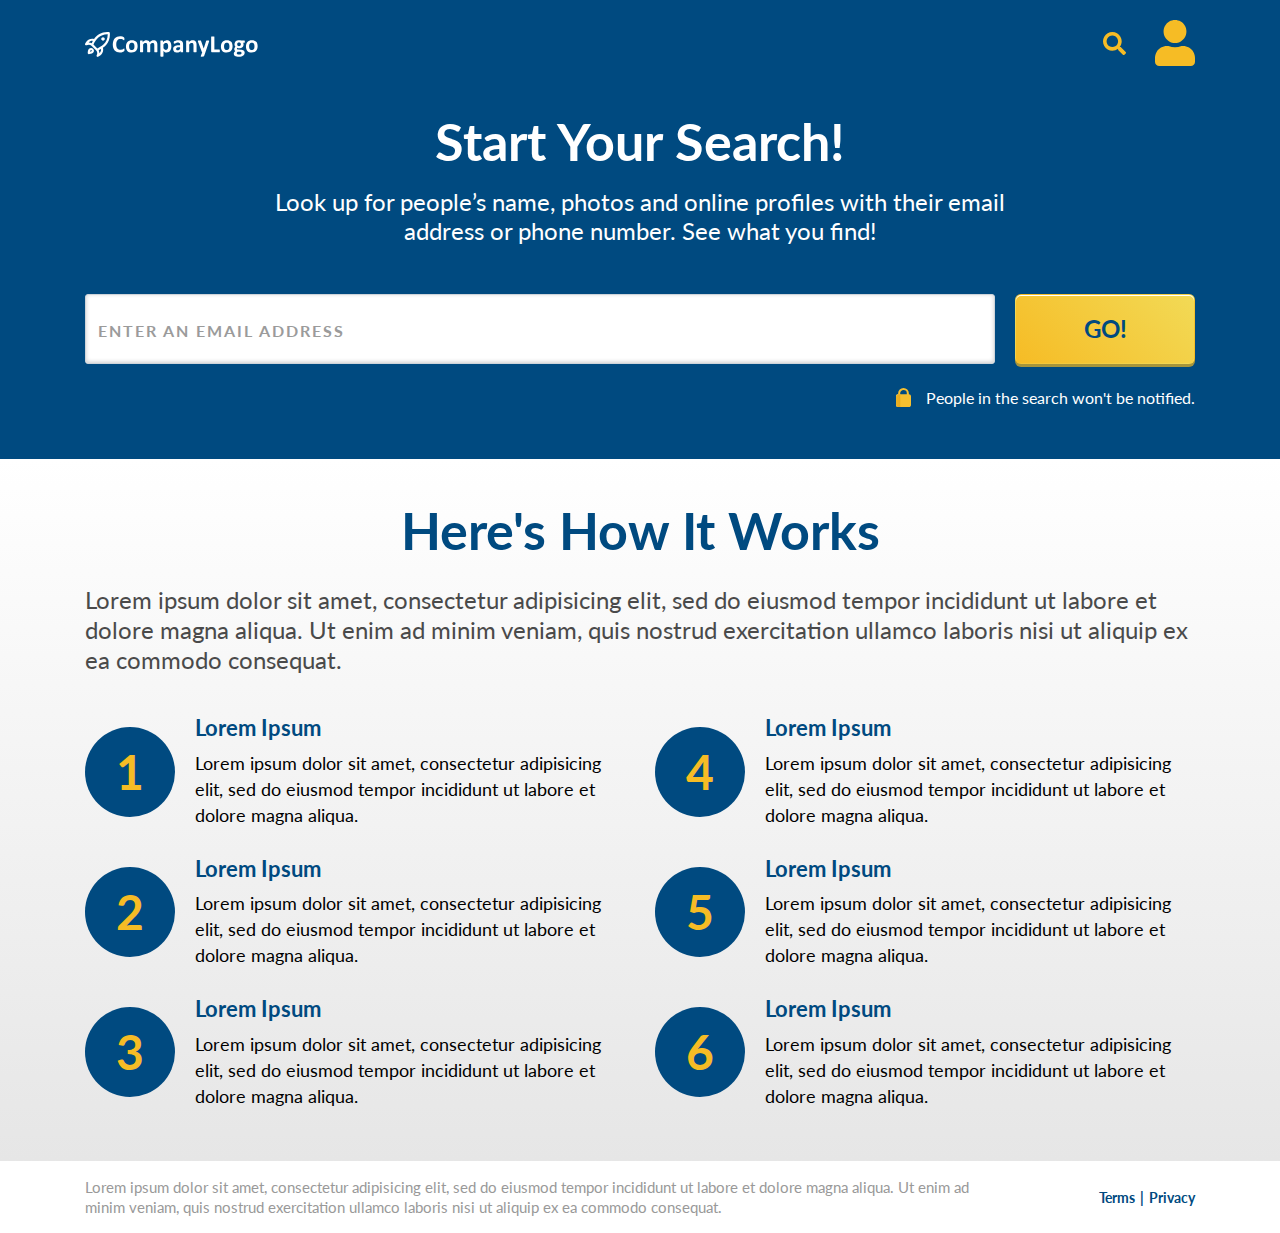
==== index.html @ d903a2ac "Initial commit" ====
<!doctype html>
<html lang="en">
  <head>
    <meta charset="utf-8">
    <meta name="viewport" content="width=device-width, initial-scale=1, shrink-to-fit=no">
    <title>Start Your Search!</title>
    <link rel="preconnect" href="https://fonts.gstatic.com">
    <link href="https://fonts.googleapis.com/css2?family=Lato:wght@300;400;700&display=swap" rel="stylesheet">
    <link rel="stylesheet" href="https://maxcdn.bootstrapcdn.com/bootstrap/4.0.0/css/bootstrap.min.css" integrity="sha384-Gn5384xqQ1aoWXA+058RXPxPg6fy4IWvTNh0E263XmFcJlSAwiGgFAW/dAiS6JXm" crossorigin="anonymous">
    <link rel="stylesheet" href="css/style.css">
  </head>
  <body>
    <nav class="navbar d-flex justify-content-between">
      <div class="container">
        <a href="./index.html">
          <img src="img/logo.svg" width="173" height="25" alt="">
        </a>
        <div>
          <img src="img/icn_search.svg" width="23" height="23" alt="Search">
          <img class="ml-4" src="img/icn_person.svg" alt="Profile">
        </div>
      </div>
    </nav>
    <section class="above-the-fold">
      <div class="container">
        <div class="headline text-white text-center mb-4 mb-md-5">
          <h1 class="mb-3">Start Your Search!</h1>
          <h2>Look up for people’s name, photos and online profiles with their email address or phone number. See what you find!</h2>
        </div>
        
        <form>
          <div class="input-group">
            <input class="form-control" type="text" name="email" placeholder="Enter an Email Address" />
            <p class="error-msg">Please enter a valid email address</p>
            <button id="btn-search" class="btn btn-form-submit text-uppercase" type="submit">Go!</button>
          </div>
          <div class="d-flex justify-content-start justify-content-md-end align-items-center mt-4">
            <img src="img/icn_lock.svg" alt="lock">
            <p class="form-subtext">People in the search won't be notified.</p>
          </div>
        </form>
      </div>
    </section>

    <section class="features">
      <div class="container">
        <div class="headline">
          <h1 class="text-primary text-center mb-2 mb-md-4">Here's How It Works</h1>
          <h2 class="text-secondary">Lorem ipsum dolor sit amet, consectetur adipisicing elit, sed do eiusmod tempor incididunt ut labore et dolore magna aliqua. Ut enim ad minim veniam, quis nostrud exercitation ullamco laboris nisi ut aliquip ex ea commodo consequat.</h2>
        </div>
        <div class="row">
          <div class="list-item col-md-6 d-flex align-items-lg-center">
            <div class="list-circle">1</div>
            <div class="list-text">
              <h3>Lorem Ipsum</h3>
              <p>Lorem ipsum dolor sit amet, consectetur adipisicing elit, sed do eiusmod tempor incididunt ut labore et dolore magna aliqua.</p>
            </div>
          </div>
          <div class="list-item col-md-6 d-flex align-items-lg-center">
            <div class="list-circle">4</div>
            <div class="list-text">
              <h3>Lorem Ipsum</h3>
              <p>Lorem ipsum dolor sit amet, consectetur adipisicing elit, sed do eiusmod tempor incididunt ut labore et dolore magna aliqua.</p>
            </div>
          </div>
          <div class="list-item col-md-6 d-flex align-items-lg-center">
            <div class="list-circle">2</div>
            <div class="list-text">
              <h3>Lorem Ipsum</h3>
              <p>Lorem ipsum dolor sit amet, consectetur adipisicing elit, sed do eiusmod tempor incididunt ut labore et dolore magna aliqua.</p>
            </div>
          </div>
          <div class="list-item col-md-6 d-flex align-items-lg-center">
            <div class="list-circle">5</div>
            <div class="list-text">
              <h3>Lorem Ipsum</h3>
              <p>Lorem ipsum dolor sit amet, consectetur adipisicing elit, sed do eiusmod tempor incididunt ut labore et dolore magna aliqua.</p>
            </div>
          </div>
          <div class="list-item col-md-6 d-flex align-items-lg-center mb-md-0">
            <div class="list-circle">3</div>
            <div class="list-text">
              <h3>Lorem Ipsum</h3>
              <p>Lorem ipsum dolor sit amet, consectetur adipisicing elit, sed do eiusmod tempor incididunt ut labore et dolore magna aliqua.</p>
            </div>
          </div>
          <div class="list-item col-md-6 d-flex align-items-lg-center mb-md-0">
            <div class="list-circle">6</div>
            <div class="list-text">
              <h3>Lorem Ipsum</h3>
              <p>Lorem ipsum dolor sit amet, consectetur adipisicing elit, sed do eiusmod tempor incididunt ut labore et dolore magna aliqua.</p>
            </div>
          </div>
        </div>
      </div>
    </section>
    
    <footer class="footer">
      <div class="container">
        <div class="row align-items-center">
          <div class="col-md-10">
            <p class="mb-0">Lorem ipsum dolor sit amet, consectetur adipisicing elit, sed do eiusmod tempor incididunt ut labore et dolore magna aliqua. Ut enim ad minim veniam, quis nostrud exercitation ullamco laboris nisi ut aliquip ex ea commodo consequat.</p>
          </div>
          <div class="col-md-2 text-center text-md-right pl-0 mt-3 mt-md-0">
            <a href="#">Terms</a>
            <a href="#">Privacy</a>
          </div>
        </div>
      </div>
    </footer>

    <script src="https://code.jquery.com/jquery-3.5.1.js"></script>
    <script src="https://maxcdn.bootstrapcdn.com/bootstrap/4.0.0/js/bootstrap.min.js" integrity="sha384-JZR6Spejh4U02d8jOt6vLEHfe/JQGiRRSQQxSfFWpi1MquVdAyjUar5+76PVCmYl" crossorigin="anonymous"></script>
    <script src="js/app.js"></script>
  </body>
</html>
---- css/style.css ----
/* ************************************************** !!
/* CSS CONTENTS ----------------------------------------
--------------------------------------------------------
--| General
--| Navbar
--| Search Form
--| [SECTION] Above the Fold 
--| [SECTION] Features
--| [SECTION][RESULTS PAGE] Result
--| [SECTION][RESULTS PAGE] Search Again
--| Footer
--------------------------------------------------------
----------------------------------------------------- */

/* ************************************************************
***************************************************************
--- General ---
***************************************************************
************************************************************ */

body {
  font-family: 'Lato', sans-serif;
  color: #000;
  font-size: 18px;
}

h1 {
  font-size: 52px;
  font-weight: bold;
}

h2 {
  font-size: 24px;
  font-weight: normal;
}

h3,
h5 {
  font-size: 22px;
}

h4 {
  font-size: 32px;
}

h3,
h4,
h5 {
  font-weight: bold;
  color: #004A80;
}

section {
  padding: 40px 0 52px;
}

.text-primary {
  color: #004A80 !important;
}

.text-secondary {
  color: #4A4A4A !important;
}

@media (max-width: 991px) {
  h1 {
    font-size: 48px;
  }
  h2,
  h3,
  h5 {
    font-size: 20px;
  }
}

@media (max-width: 767px) {
  h1 {
    font-size: 32px;
  }
  h2 {
    font-size: 16px;
  }
}

/* ************************************************************
***************************************************************
--- Navbar ---
***************************************************************
************************************************************ */

.navbar {
  background: #004A80;
}

.navbar {
  padding: 20px 16px;
}

/* ************************************************************
***************************************************************
--- Search Form ---
***************************************************************
************************************************************ */

.btn-form-submit {
  font-size: 24px;
  font-weight: bold;
  color: #004A80;
  background-image: linear-gradient(225deg, #F2DA56 0%, #F6BC25 100%);
  box-shadow: 0 3px 0 0 #A6953B, inset 0 1px 0 0 #FFFFFF;
  border-radius: 6px;
  outline: 0;
  appearance: none;
  -webkit-appearance: none;
  width: 180px;
  margin-left: 20px;
}

.input-group > .form-control {
  height: 70px;
  background: #FFF;
  box-shadow: inset 0 -1px 4px 0 rgba(0,0,0,0.20);
  border-radius: 3px !important;
  font-size: 22px;
}

.input-group.error > .form-control {
  border: 3px solid #DC0015;
  border-radius: 3px 3px 0 0 !important;
}

.error-msg {
  display: none;
}

.input-group.error .error-msg {
  display: block;
  position: absolute;
  bottom: -30px;
  margin: 0px;
  padding: 4px 12px;
  background: #DC0015;
  color: #FFF;
  border-radius: 0 0 3px 3px;
  font-size: 16px;
}

.form-control::placeholder {
  color: #9B9B9B;
  font-size: 16px;
  font-weight: bold;
  text-transform: uppercase;
  letter-spacing: 2px;
}

.form-subtext {
  font-size: 16px;
  color: #FFF;
  margin: 0 0 0 15px;
  line-height: normal;
}

@media (max-width: 767px) {
  .input-group {
    flex-direction: column;
  }
  .input-group > .form-control,
  .btn-form-submit {
    width: 100%;
  }
  .input-group > .form-control {
    height: 50px;
  }
  .btn-form-submit {
    margin: 12px 0 0 0;
  }
}

/* ************************************************************
***************************************************************
--- [SECTION] Above the Fold ---
***************************************************************
************************************************************ */

.above-the-fold {
  background: #004A80;
  padding-top: 24px;
}

.above-the-fold .headline {
  max-width: 780px;
  margin: 0 auto;
}

/* ************************************************************
***************************************************************
--- [SECTION] Features ---
***************************************************************
************************************************************ */

.features {
  background-image: linear-gradient(0deg, #E6E6E6 0%, #FFFFFF 100%);
}

.features .headline {
  margin-bottom: 40px;
}

.features h2 {
  line-height: 30px;
}

.list-item {
  margin-bottom: 28px;
}

.list-circle {
  border-radius: 50%;
  width: 90px;
  height: 90px;
  line-height: 90px;
  background: #004A80;
  text-align: center;
  font-size: 48px;
  font-weight: bold;
  color: #F6BC25;
  flex: 0 0 90px;
  margin-right: 20px;
}

.list-text p {
  margin: 0;
  line-height: 26px;
}

@media (max-width: 991px) {
  .features .headline {
    margin-bottom: 28px;
  }
  .features h2 {
    line-height: 28px;
  }
  .list-item {
    margin-bottom: 20px;
  }
  .list-circle {
    width: 63px;
    height: 63px;
    line-height: 63px;
    flex: 0 0 63px;
    font-size: 33.6px;
  }
  .list-text p {
    line-height: 24px;
  }
}

@media (max-width: 767px) {
  .features .headline {
    margin-bottom: 20px;
  }
  .list-item {
    margin-bottom: 16px;
  }
  .list-circle {
    width: 50.4px;
    height: 50.4px;
    line-height: 50.4px;
    flex: 0 0 50.4px;
    font-size: 26.88px;
    margin-right: 10.6px;
  }
}

/* ************************************************************
***************************************************************
--- [SECTION][RESULTS PAGE] Result ---
***************************************************************
************************************************************ */

.result {
  background: #F8F8F8;
  min-height: 455px;
  display: flex;
  flex-direction: column;
  justify-content: center;
}

.result-wrap {
  display: none;
}

.result-card {
  max-width: 980px;
  background: #fff;
  box-shadow: 0 2px 4px 0 rgba(0,0,0,0.50);
  border-radius: 30px;
  padding: 40px;
  margin: 40px auto;
}

.result-avatar {
  border-radius: 50%;
  width: 90px;
  height: 90px;
  line-height: 86px;
  background: #004A80;
  text-align: center;
  flex: 0 0 90px;
  margin-right: 20px;
}

.result-desc {
  color: #4A4A4A;
}

@media (max-width: 991px) {
  .result {
    min-height: 512px;
  }
  .result-avatar {
    width: 63px;
    height: 63px;
    line-height: 58px;
    flex: 0 0 63px;
  }
  .result-avatar img {
    width: 28px;
  }
}

@media (max-width: 767px) {
  .result {
    min-height: 306px;
  }
  .result-avatar {
    display: none;
  }
}

/* ************************************************************
***************************************************************
--- [SECTION][RESULTS PAGE] Search Again ---
***************************************************************
************************************************************ */

.search-again {
  background: #004A80;
}

@media (min-width: 992px) {
  .search-again {
    padding: 80px 0;
  }
}

@media (max-width: 767px) {
  .search-again {
    padding: 40px 0;
  }
}

/* ************************************************************
***************************************************************
--- Footer ---
***************************************************************
************************************************************ */

.footer {
  padding: 16px 0;
}

.footer p {
  font-size: 15px;
  color: #999;
  line-height: 20px;
}

.footer a {
  font-size: 14px;
  font-weight: bold;
  color: #004A80;
}

.footer a:first-of-type:after {
  content: '|';
  padding-left: 5px;
}
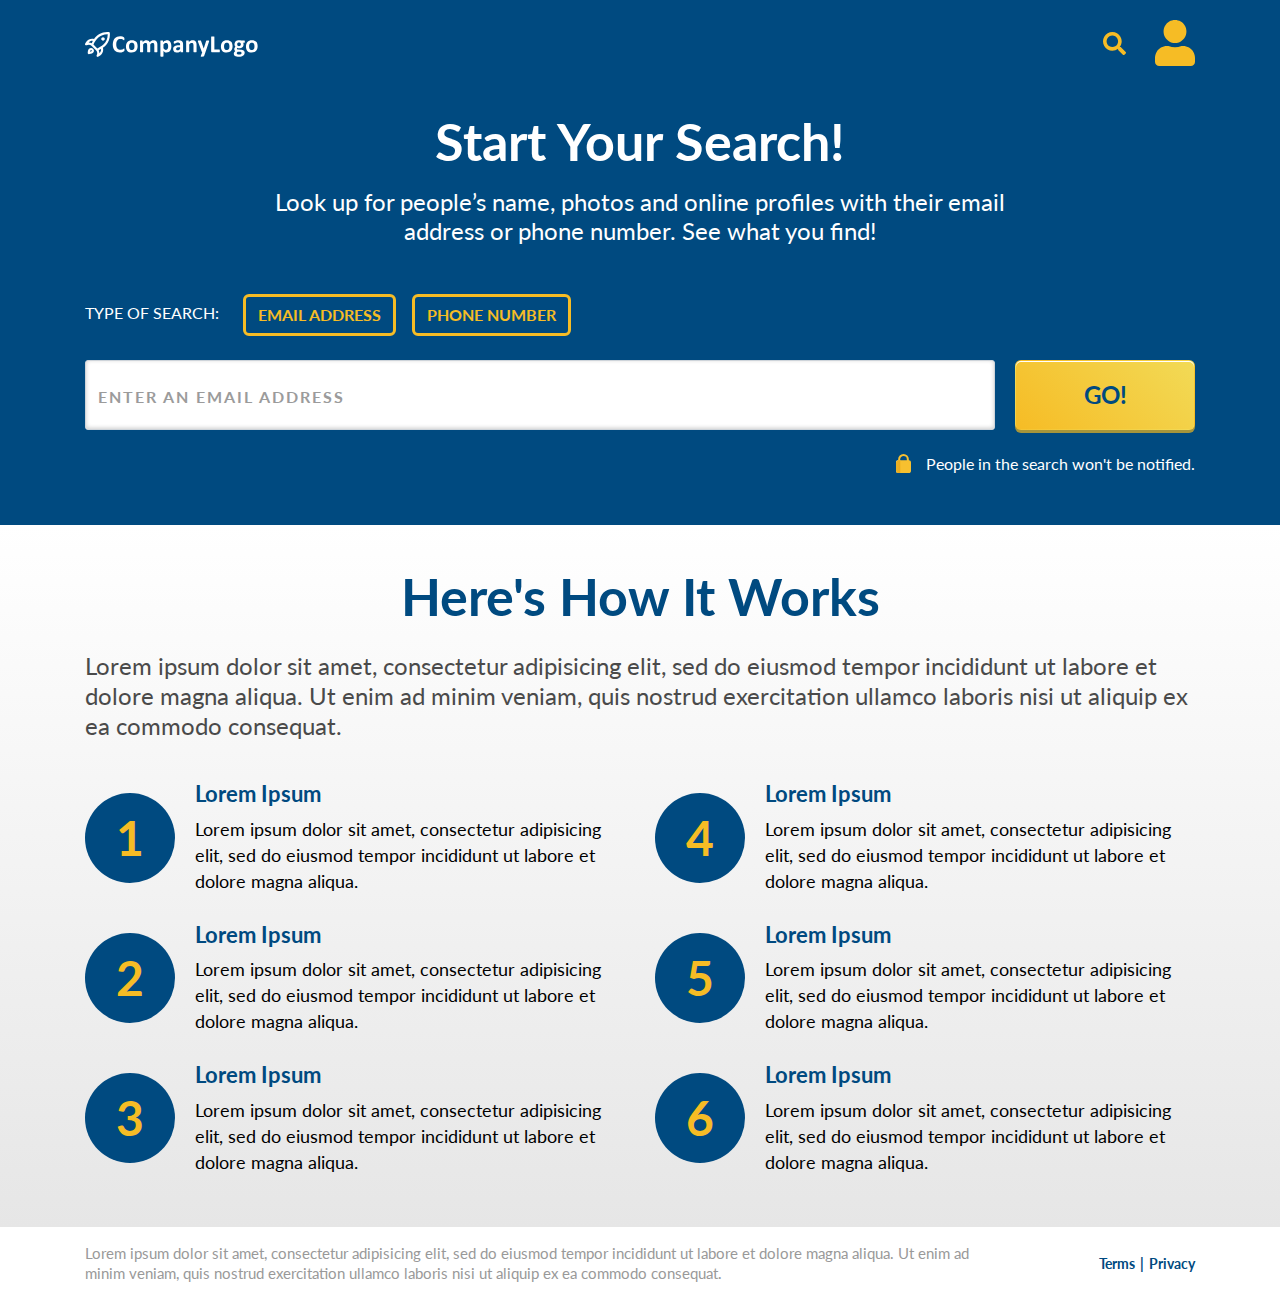
==== commit c92b15fe: "search using phone is done" ====
--- a/index.html
+++ b/index.html
@@ -1,116 +1,156 @@
 <!doctype html>
 <html lang="en">
-  <head>
-    <meta charset="utf-8">
-    <meta name="viewport" content="width=device-width, initial-scale=1, shrink-to-fit=no">
-    <title>Start Your Search!</title>
-    <link rel="preconnect" href="https://fonts.gstatic.com">
-    <link href="https://fonts.googleapis.com/css2?family=Lato:wght@300;400;700&display=swap" rel="stylesheet">
-    <link rel="stylesheet" href="https://maxcdn.bootstrapcdn.com/bootstrap/4.0.0/css/bootstrap.min.css" integrity="sha384-Gn5384xqQ1aoWXA+058RXPxPg6fy4IWvTNh0E263XmFcJlSAwiGgFAW/dAiS6JXm" crossorigin="anonymous">
-    <link rel="stylesheet" href="css/style.css">
-  </head>
-  <body>
-    <nav class="navbar d-flex justify-content-between">
-      <div class="container">
-        <a href="./index.html">
-          <img src="img/logo.svg" width="173" height="25" alt="">
-        </a>
-        <div>
-          <img src="img/icn_search.svg" width="23" height="23" alt="Search">
-          <img class="ml-4" src="img/icn_person.svg" alt="Profile">
+
+<head>
+  <meta charset="utf-8">
+  <meta name="viewport" content="width=device-width, initial-scale=1, shrink-to-fit=no">
+  <title>Start Your Search!</title>
+  <link rel="preconnect" href="https://fonts.gstatic.com">
+  <link href="https://fonts.googleapis.com/css2?family=Lato:wght@300;400;700&display=swap" rel="stylesheet">
+  <link rel="stylesheet" href="https://maxcdn.bootstrapcdn.com/bootstrap/4.0.0/css/bootstrap.min.css"
+    integrity="sha384-Gn5384xqQ1aoWXA+058RXPxPg6fy4IWvTNh0E263XmFcJlSAwiGgFAW/dAiS6JXm" crossorigin="anonymous">
+  <link rel="stylesheet" href="css/style.css">
+</head>
+
+<body>
+  <!-- Header Starts -->
+  <!-- Navbar Starts -->
+  <nav class="navbar d-flex justify-content-between">
+    <div class="container">
+      <a href="./index.html">
+        <img src="img/logo.svg" width="173" height="25" alt="Logo">
+      </a>
+      <div>
+        <img src="img/icn_search.svg" width="23" height="23" alt="Search">
+        <img class="ml-4" src="img/icn_person.svg" alt="Profile">
+      </div>
+    </div>
+  </nav>
+  <!-- Navbar Ends -->
+  <!-- Above the fold Starts -->
+  <section class="above-the-fold">
+    <div class="container">
+      <div class="headline text-white text-center mb-4 mb-md-5">
+        <h1 class="mb-3">Start Your Search!</h1>
+        <h2>Look up for people’s name, photos and online profiles with their email address or phone number. See what you
+          find!</h2>
+      </div>
+      <div class="search-type mb-4">
+        <h2 class="text-white"><span>Type of Search:
+            &nbsp&nbsp&nbsp&nbsp&nbsp<button type="button" class="btn search-type-button" id="btn-search-email">EMAIL
+              ADDRESS</button>
+            &nbsp&nbsp&nbsp<button type="button" class="btn search-type-button" id="btn-search-phone">PHONE
+              NUMBER</button></span></h2>
+      </div>
+      <form class="email-search-form">
+        <div class="input-group">
+          <input class="form-control" type="text" name="email" placeholder="Enter an Email Address" />
+          <p class="error-msg">Please enter a valid email address</p>
+          <button id="email-search" class="btn btn-form-submit text-uppercase" type="submit">Go!</button>
         </div>
+        <div class="d-flex justify-content-start justify-content-md-end align-items-center mt-4">
+          <img src="img/icn_lock.svg" alt="lock">
+          <p class="form-subtext">People in the search won't be notified.</p>
+        </div>
+      </form>
+      <form class="phone-search-form">
+        <div class="input-group">
+          <input class="form-control" id="phone-search-field" type="text" name="phone"
+            placeholder="Enter Phone Number" />
+          <p class="error-msg">Please enter a valid phone number</p>
+          <button id="phone-search" class="btn btn-form-submit text-uppercase" type="submit">Go!</button>
+        </div>
+        <div class="d-flex justify-content-start justify-content-md-end align-items-center mt-4">
+          <img src="img/icn_lock.svg" alt="lock">
+          <p class="form-subtext">People in the search won't be notified.</p>
+        </div>
+      </form>
+    </div>
+  </section>
+  <!-- Above the fold Ends -->
+  <!-- Header Ends -->
+  <section class="features">
+    <div class="container">
+      <div class="headline">
+        <h1 class="text-primary text-center mb-2 mb-md-4">Here's How It Works</h1>
+        <h2 class="text-secondary">Lorem ipsum dolor sit amet, consectetur adipisicing elit, sed do eiusmod tempor
+          incididunt ut labore et dolore magna aliqua. Ut enim ad minim veniam, quis nostrud exercitation ullamco
+          laboris nisi ut aliquip ex ea commodo consequat.</h2>
       </div>
-    </nav>
-    <section class="above-the-fold">
-      <div class="container">
-        <div class="headline text-white text-center mb-4 mb-md-5">
-          <h1 class="mb-3">Start Your Search!</h1>
-          <h2>Look up for people’s name, photos and online profiles with their email address or phone number. See what you find!</h2>
+      <div class="row">
+        <div class="list-item col-md-6 d-flex align-items-lg-center">
+          <div class="list-circle">1</div>
+          <div class="list-text">
+            <h3>Lorem Ipsum</h3>
+            <p>Lorem ipsum dolor sit amet, consectetur adipisicing elit, sed do eiusmod tempor incididunt ut labore et
+              dolore magna aliqua.</p>
+          </div>
         </div>
-        
-        <form>
-          <div class="input-group">
-            <input class="form-control" type="text" name="email" placeholder="Enter an Email Address" />
-            <p class="error-msg">Please enter a valid email address</p>
-            <button id="btn-search" class="btn btn-form-submit text-uppercase" type="submit">Go!</button>
+        <div class="list-item col-md-6 d-flex align-items-lg-center">
+          <div class="list-circle">4</div>
+          <div class="list-text">
+            <h3>Lorem Ipsum</h3>
+            <p>Lorem ipsum dolor sit amet, consectetur adipisicing elit, sed do eiusmod tempor incididunt ut labore et
+              dolore magna aliqua.</p>
           </div>
-          <div class="d-flex justify-content-start justify-content-md-end align-items-center mt-4">
-            <img src="img/icn_lock.svg" alt="lock">
-            <p class="form-subtext">People in the search won't be notified.</p>
+        </div>
+        <div class="list-item col-md-6 d-flex align-items-lg-center">
+          <div class="list-circle">2</div>
+          <div class="list-text">
+            <h3>Lorem Ipsum</h3>
+            <p>Lorem ipsum dolor sit amet, consectetur adipisicing elit, sed do eiusmod tempor incididunt ut labore et
+              dolore magna aliqua.</p>
           </div>
-        </form>
-      </div>
-    </section>
-
-    <section class="features">
-      <div class="container">
-        <div class="headline">
-          <h1 class="text-primary text-center mb-2 mb-md-4">Here's How It Works</h1>
-          <h2 class="text-secondary">Lorem ipsum dolor sit amet, consectetur adipisicing elit, sed do eiusmod tempor incididunt ut labore et dolore magna aliqua. Ut enim ad minim veniam, quis nostrud exercitation ullamco laboris nisi ut aliquip ex ea commodo consequat.</h2>
         </div>
-        <div class="row">
-          <div class="list-item col-md-6 d-flex align-items-lg-center">
-            <div class="list-circle">1</div>
-            <div class="list-text">
-              <h3>Lorem Ipsum</h3>
-              <p>Lorem ipsum dolor sit amet, consectetur adipisicing elit, sed do eiusmod tempor incididunt ut labore et dolore magna aliqua.</p>
-            </div>
+        <div class="list-item col-md-6 d-flex align-items-lg-center">
+          <div class="list-circle">5</div>
+          <div class="list-text">
+            <h3>Lorem Ipsum</h3>
+            <p>Lorem ipsum dolor sit amet, consectetur adipisicing elit, sed do eiusmod tempor incididunt ut labore et
+              dolore magna aliqua.</p>
           </div>
-          <div class="list-item col-md-6 d-flex align-items-lg-center">
-            <div class="list-circle">4</div>
-            <div class="list-text">
-              <h3>Lorem Ipsum</h3>
-              <p>Lorem ipsum dolor sit amet, consectetur adipisicing elit, sed do eiusmod tempor incididunt ut labore et dolore magna aliqua.</p>
-            </div>
+        </div>
+        <div class="list-item col-md-6 d-flex align-items-lg-center mb-md-0">
+          <div class="list-circle">3</div>
+          <div class="list-text">
+            <h3>Lorem Ipsum</h3>
+            <p>Lorem ipsum dolor sit amet, consectetur adipisicing elit, sed do eiusmod tempor incididunt ut labore et
+              dolore magna aliqua.</p>
           </div>
-          <div class="list-item col-md-6 d-flex align-items-lg-center">
-            <div class="list-circle">2</div>
-            <div class="list-text">
-              <h3>Lorem Ipsum</h3>
-              <p>Lorem ipsum dolor sit amet, consectetur adipisicing elit, sed do eiusmod tempor incididunt ut labore et dolore magna aliqua.</p>
-            </div>
-          </div>
-          <div class="list-item col-md-6 d-flex align-items-lg-center">
-            <div class="list-circle">5</div>
-            <div class="list-text">
-              <h3>Lorem Ipsum</h3>
-              <p>Lorem ipsum dolor sit amet, consectetur adipisicing elit, sed do eiusmod tempor incididunt ut labore et dolore magna aliqua.</p>
-            </div>
-          </div>
-          <div class="list-item col-md-6 d-flex align-items-lg-center mb-md-0">
-            <div class="list-circle">3</div>
-            <div class="list-text">
-              <h3>Lorem Ipsum</h3>
-              <p>Lorem ipsum dolor sit amet, consectetur adipisicing elit, sed do eiusmod tempor incididunt ut labore et dolore magna aliqua.</p>
-            </div>
-          </div>
-          <div class="list-item col-md-6 d-flex align-items-lg-center mb-md-0">
-            <div class="list-circle">6</div>
-            <div class="list-text">
-              <h3>Lorem Ipsum</h3>
-              <p>Lorem ipsum dolor sit amet, consectetur adipisicing elit, sed do eiusmod tempor incididunt ut labore et dolore magna aliqua.</p>
-            </div>
+        </div>
+        <div class="list-item col-md-6 d-flex align-items-lg-center mb-md-0">
+          <div class="list-circle">6</div>
+          <div class="list-text">
+            <h3>Lorem Ipsum</h3>
+            <p>Lorem ipsum dolor sit amet, consectetur adipisicing elit, sed do eiusmod tempor incididunt ut labore et
+              dolore magna aliqua.</p>
           </div>
         </div>
       </div>
-    </section>
-    
-    <footer class="footer">
-      <div class="container">
-        <div class="row align-items-center">
-          <div class="col-md-10">
-            <p class="mb-0">Lorem ipsum dolor sit amet, consectetur adipisicing elit, sed do eiusmod tempor incididunt ut labore et dolore magna aliqua. Ut enim ad minim veniam, quis nostrud exercitation ullamco laboris nisi ut aliquip ex ea commodo consequat.</p>
-          </div>
-          <div class="col-md-2 text-center text-md-right pl-0 mt-3 mt-md-0">
-            <a href="#">Terms</a>
-            <a href="#">Privacy</a>
-          </div>
+    </div>
+  </section>
+
+  <footer class="footer">
+    <div class="container">
+      <div class="row align-items-center">
+        <div class="col-md-10">
+          <p class="mb-0">Lorem ipsum dolor sit amet, consectetur adipisicing elit, sed do eiusmod tempor incididunt ut
+            labore et dolore magna aliqua. Ut enim ad minim veniam, quis nostrud exercitation ullamco laboris nisi ut
+            aliquip ex ea commodo consequat.</p>
+        </div>
+        <div class="col-md-2 text-center text-md-right pl-0 mt-3 mt-md-0">
+          <a href="#">Terms</a>
+          <a href="#">Privacy</a>
         </div>
       </div>
-    </footer>
+    </div>
+  </footer>
 
-    <script src="https://code.jquery.com/jquery-3.5.1.js"></script>
-    <script src="https://maxcdn.bootstrapcdn.com/bootstrap/4.0.0/js/bootstrap.min.js" integrity="sha384-JZR6Spejh4U02d8jOt6vLEHfe/JQGiRRSQQxSfFWpi1MquVdAyjUar5+76PVCmYl" crossorigin="anonymous"></script>
-    <script src="js/app.js"></script>
-  </body>
-</html>
+  <script src="https://code.jquery.com/jquery-3.5.1.js"></script>
+  <script src="https://maxcdn.bootstrapcdn.com/bootstrap/4.0.0/js/bootstrap.min.js"
+    integrity="sha384-JZR6Spejh4U02d8jOt6vLEHfe/JQGiRRSQQxSfFWpi1MquVdAyjUar5+76PVCmYl"
+    crossorigin="anonymous"></script>
+  <script src="js/app.js"></script>
+</body>
+
+</html>--- a/css/style.css
+++ b/css/style.css
@@ -17,7 +17,10 @@
 --- General ---
 ***************************************************************
 ************************************************************ */
-
+*{
+  margin: 0;
+  padding: 0;
+}
 body {
   font-family: 'Lato', sans-serif;
   color: #000;
@@ -95,13 +98,54 @@
 .navbar {
   padding: 20px 16px;
 }
-
+/* ************************************************************
+***************************************************************
+--- Search Type ---
+***************************************************************
+************************************************************ */
+
+.search-type h2 {
+  font-size: 16px;
+  letter-spacing: 0;
+  text-transform: uppercase;
+}
+.search-type-button{
+  position: relative;
+  font-size: 16px;
+color: #F6BC25;
+letter-spacing: 0;
+font-weight: 700;
+border: 3px solid #F6BC25;
+border-radius: 6px;
+outline: 0;
+background: none;
+transition: 1s ease-in-out;
+}
+.search-type-button:hover, .search-type-button:active{
+  color: #004A80;
+  background: #F6BC25;
+  border-radius: 6px 6px 6px 0 0 0 6px;
+}
+.search-type-button:hover::after, .search-type-button:active::after{
+  content: '';
+  position: absolute;
+  top: 100%;
+  left: calc(50% - 10px);
+  background: #F6BC25;
+  width: 20px;
+  height: 12px;
+  clip-path: polygon(0 0, 100% 0, 50% 100%);
+  
+}
 /* ************************************************************
 ***************************************************************
 --- Search Form ---
 ***************************************************************
 ************************************************************ */
 
+.phone-search-form{
+  display: none;
+}
 .btn-form-submit {
   font-size: 24px;
   font-weight: bold;
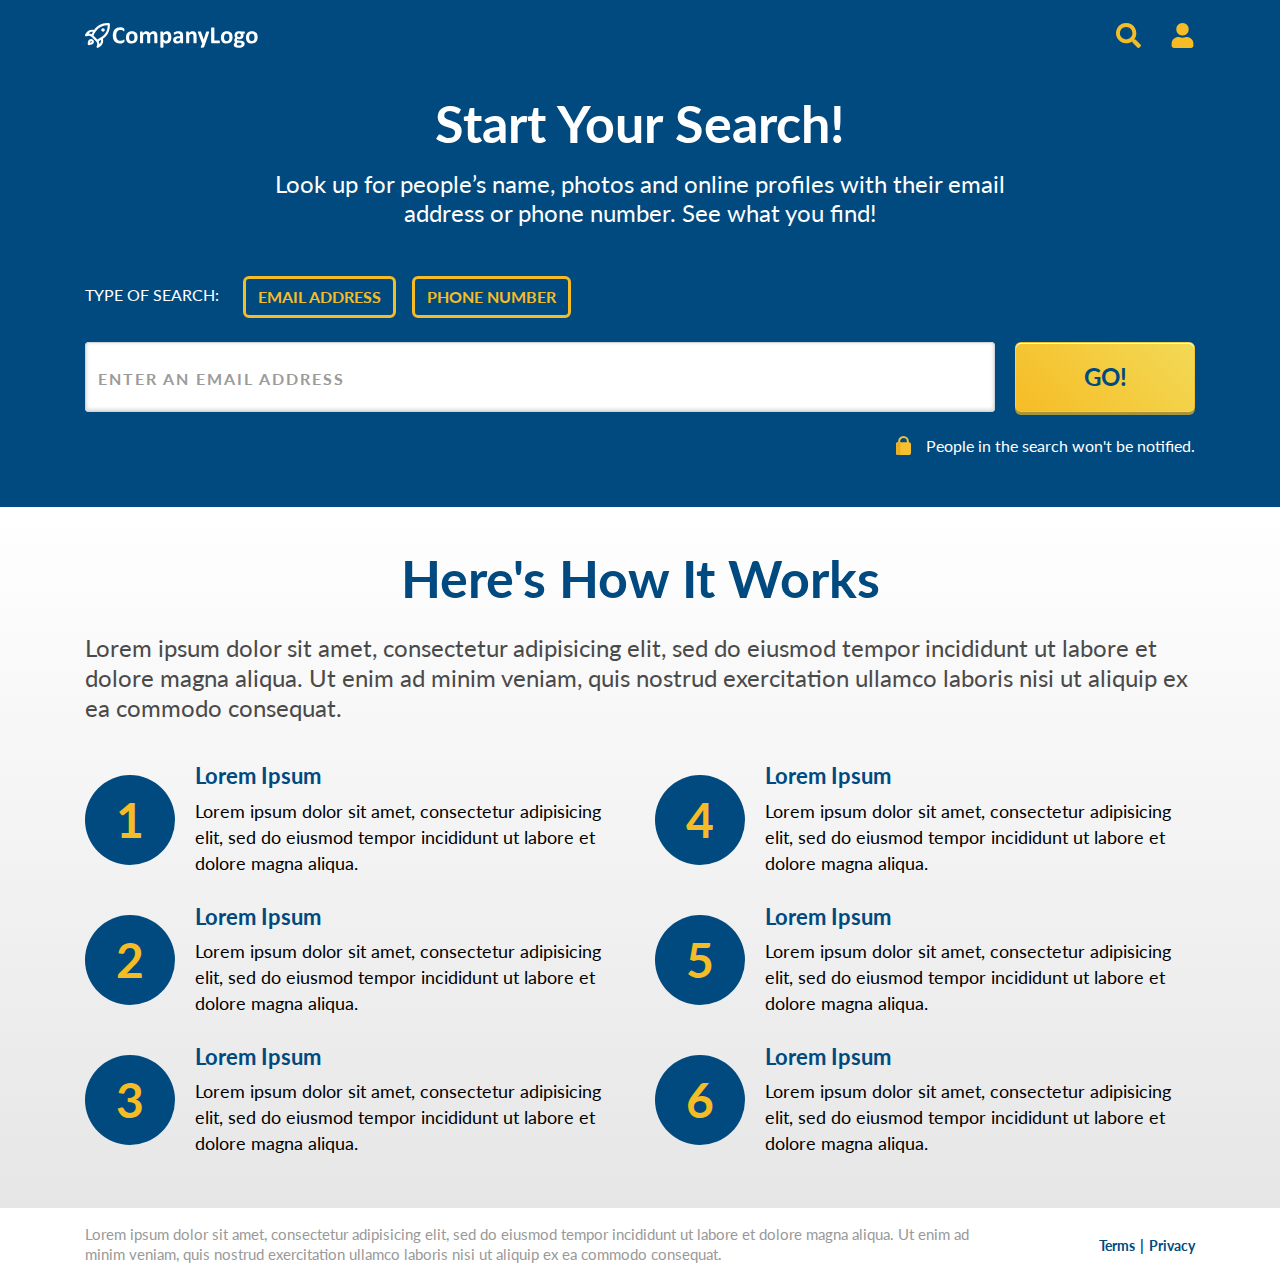
==== commit e802c078: "person icon issue solved" ====
--- a/index.html
+++ b/index.html
@@ -18,11 +18,11 @@
   <nav class="navbar d-flex justify-content-between">
     <div class="container">
       <a href="./index.html">
-        <img src="img/logo.svg" width="173" height="25" alt="Logo">
+        <img src="img/logo.svg" class="nav-logo" alt="Logo">
       </a>
       <div>
-        <img src="img/icn_search.svg" width="23" height="23" alt="Search">
-        <img class="ml-4" src="img/icn_person.svg" alt="Profile">
+        <img src="img/icn_search.svg" class="nav-icon" alt="Search">
+        <img src="img/icn_person.svg" class="ml-4 nav-icon" alt="Profile">
       </div>
     </div>
   </nav>
--- a/css/style.css
+++ b/css/style.css
@@ -93,10 +93,24 @@
 
 .navbar {
   background: #004A80;
-}
-
-.navbar {
   padding: 20px 16px;
+}
+.nav-logo {
+  width: 173px;
+   height: 25px; 
+}
+.nav-icon{
+  width: 25px;
+  height: 25px;
+}
+@media (max-width: 767px) {
+ .nav-logo {
+  width: 115px;
+ }
+ .nav-icon{
+  width: 20px;
+  height: 20px;
+}
 }
 /* ************************************************************
 ***************************************************************
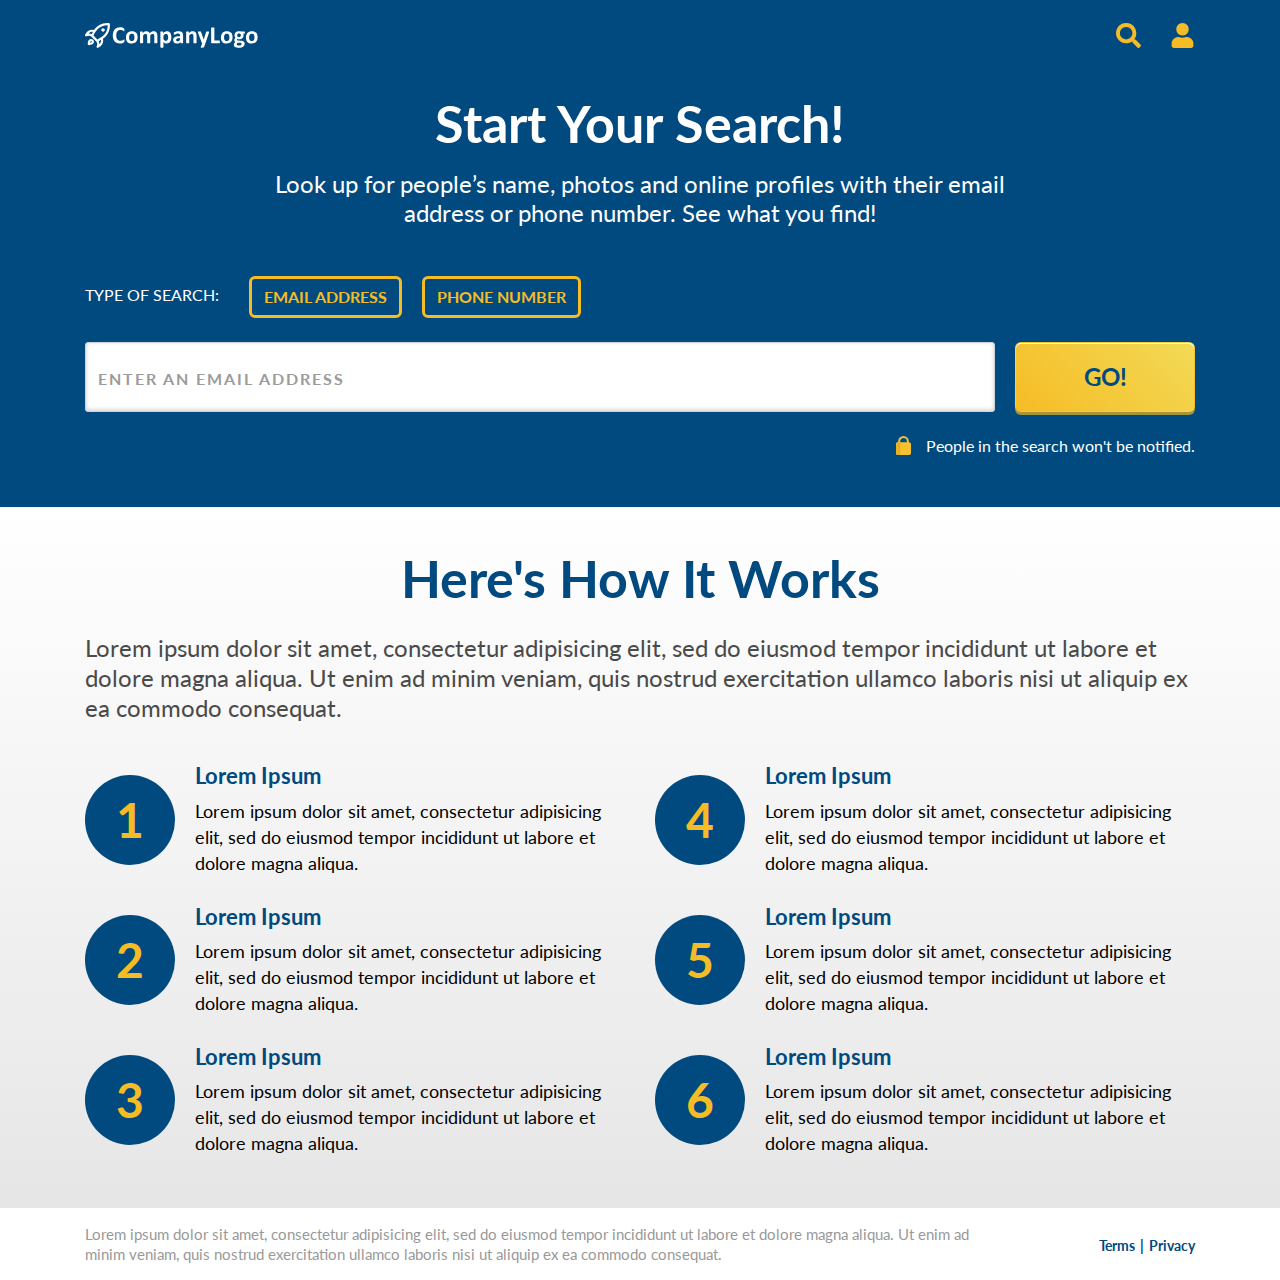
==== commit 38a96b4d: "error message display position problem solved" ====
--- a/index.html
+++ b/index.html
@@ -36,11 +36,11 @@
           find!</h2>
       </div>
       <div class="search-type mb-4">
-        <h2 class="text-white"><span>Type of Search:
-            &nbsp&nbsp&nbsp&nbsp&nbsp<button type="button" class="btn search-type-button" id="btn-search-email">EMAIL
-              ADDRESS</button>
-            &nbsp&nbsp&nbsp<button type="button" class="btn search-type-button" id="btn-search-phone">PHONE
-              NUMBER</button></span></h2>
+        <h2 class="text-white">Type of Search:</h2>
+        &nbsp&nbsp&nbsp&nbsp&nbsp<button type="button" class="btn search-type-button" id="btn-search-email">EMAIL
+          ADDRESS</button>
+        &nbsp&nbsp&nbsp<button type="button" class="btn search-type-button" id="btn-search-phone">PHONE
+          NUMBER</button>
       </div>
       <form class="email-search-form">
         <div class="input-group">
--- a/css/style.css
+++ b/css/style.css
@@ -122,18 +122,19 @@
   font-size: 16px;
   letter-spacing: 0;
   text-transform: uppercase;
+  display: inline;
 }
 .search-type-button{
   position: relative;
   font-size: 16px;
-color: #F6BC25;
-letter-spacing: 0;
-font-weight: 700;
-border: 3px solid #F6BC25;
-border-radius: 6px;
-outline: 0;
-background: none;
-transition: 1s ease-in-out;
+  color: #F6BC25;
+  letter-spacing: 0;
+  font-weight: 700;
+  border: 3px solid #F6BC25;
+  border-radius: 6px;
+  outline: 0;
+  background: none;
+  transition: 1s ease-in-out;
 }
 .search-type-button:hover, .search-type-button:active{
   color: #004A80;
@@ -151,6 +152,18 @@
   clip-path: polygon(0 0, 100% 0, 50% 100%);
   
 }
+
+@media (max-width: 767px) {
+  .search-type h2 {
+    display: none;
+  }
+  .search-type-button{
+    font-size: 12px;
+    font-weight: 700;
+    border: 2px solid #F6BC25;
+    border-radius: 6px;
+  }
+}
 /* ************************************************************
 ***************************************************************
 --- Search Form ---
@@ -173,7 +186,12 @@
   width: 180px;
   margin-left: 20px;
 }
-
+.btn-form-submit:hover{
+  background: #F2DA56;
+}
+.btn-form-submit:active, .btn-form-submit:focus{
+  background: #F6BC25;
+}
 .input-group > .form-control {
   height: 70px;
   background: #FFF;
@@ -232,8 +250,16 @@
   .btn-form-submit {
     margin: 12px 0 0 0;
   }
-}
-
+  .input-group.error .error-msg {
+    bottom: 58px;
+    padding: 4px 28px;
+  }
+}
+@media (max-width: 991.98px) { 
+  .input-group > .form-control {
+    height: 60px;
+  }
+}
 /* ************************************************************
 ***************************************************************
 --- [SECTION] Above the Fold ---
@@ -405,7 +431,6 @@
 .search-again {
   background: #004A80;
 }
-
 @media (min-width: 992px) {
   .search-again {
     padding: 80px 0;
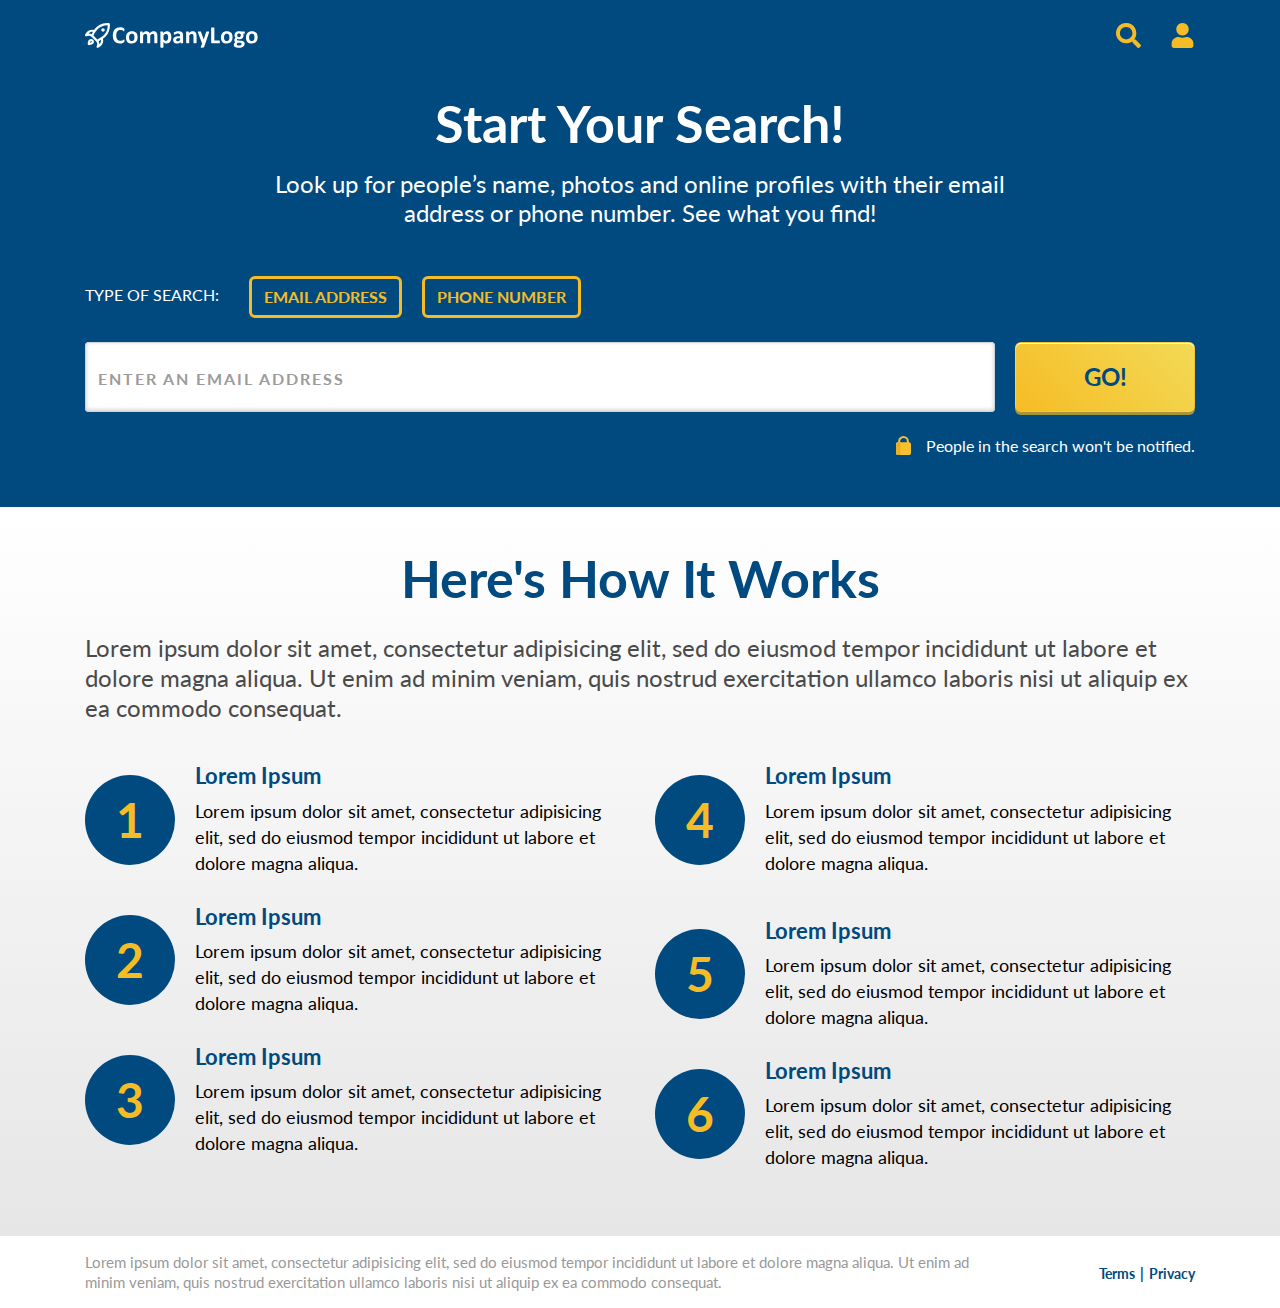
==== commit 10bbd2f4: "features section order problem solved" ====
--- a/index.html
+++ b/index.html
@@ -77,8 +77,8 @@
           incididunt ut labore et dolore magna aliqua. Ut enim ad minim veniam, quis nostrud exercitation ullamco
           laboris nisi ut aliquip ex ea commodo consequat.</h2>
       </div>
-      <div class="row">
-        <div class="list-item col-md-6 d-flex align-items-lg-center">
+      <div class="row d-flex">
+        <div class="list-item col-md-6 d-flex align-items-lg-center flex-item">
           <div class="list-circle">1</div>
           <div class="list-text">
             <h3>Lorem Ipsum</h3>
@@ -86,7 +86,23 @@
               dolore magna aliqua.</p>
           </div>
         </div>
-        <div class="list-item col-md-6 d-flex align-items-lg-center">
+        <div class="list-item col-md-6 d-flex align-items-lg-center flex-item">
+          <div class="list-circle">2</div>
+          <div class="list-text">
+            <h3>Lorem Ipsum</h3>
+            <p>Lorem ipsum dolor sit amet, consectetur adipisicing elit, sed do eiusmod tempor incididunt ut labore et
+              dolore magna aliqua.</p>
+          </div>
+        </div>
+        <div class="list-item col-md-6 d-flex align-items-lg-center flex-item">
+          <div class="list-circle">3</div>
+          <div class="list-text">
+            <h3>Lorem Ipsum</h3>
+            <p>Lorem ipsum dolor sit amet, consectetur adipisicing elit, sed do eiusmod tempor incididunt ut labore et
+              dolore magna aliqua.</p>
+          </div>
+        </div>
+        <div class="list-item col-md-6 d-flex align-items-lg-center flex-item">
           <div class="list-circle">4</div>
           <div class="list-text">
             <h3>Lorem Ipsum</h3>
@@ -94,15 +110,7 @@
               dolore magna aliqua.</p>
           </div>
         </div>
-        <div class="list-item col-md-6 d-flex align-items-lg-center">
-          <div class="list-circle">2</div>
-          <div class="list-text">
-            <h3>Lorem Ipsum</h3>
-            <p>Lorem ipsum dolor sit amet, consectetur adipisicing elit, sed do eiusmod tempor incididunt ut labore et
-              dolore magna aliqua.</p>
-          </div>
-        </div>
-        <div class="list-item col-md-6 d-flex align-items-lg-center">
+        <div class="list-item col-md-6 d-flex align-items-lg-center flex-item mb-md-0">
           <div class="list-circle">5</div>
           <div class="list-text">
             <h3>Lorem Ipsum</h3>
@@ -110,15 +118,7 @@
               dolore magna aliqua.</p>
           </div>
         </div>
-        <div class="list-item col-md-6 d-flex align-items-lg-center mb-md-0">
-          <div class="list-circle">3</div>
-          <div class="list-text">
-            <h3>Lorem Ipsum</h3>
-            <p>Lorem ipsum dolor sit amet, consectetur adipisicing elit, sed do eiusmod tempor incididunt ut labore et
-              dolore magna aliqua.</p>
-          </div>
-        </div>
-        <div class="list-item col-md-6 d-flex align-items-lg-center mb-md-0">
+        <div class="list-item col-md-6 d-flex align-items-lg-center flex-item mb-md-0">
           <div class="list-circle">6</div>
           <div class="list-text">
             <h3>Lorem Ipsum</h3>
@@ -126,6 +126,7 @@
               dolore magna aliqua.</p>
           </div>
         </div>
+
       </div>
     </div>
   </section>
--- a/css/style.css
+++ b/css/style.css
@@ -338,7 +338,12 @@
     line-height: 24px;
   }
 }
-
+.flex-item:nth-of-type(1) { order: 1; }
+.flex-item:nth-of-type(2) { order: 3; }
+.flex-item:nth-of-type(3) { order: 5; }
+.flex-item:nth-of-type(4) { order: 2; }
+.flex-item:nth-of-type(5) { order: 4; }
+.flex-item:nth-of-type(6) { order: 6; }
 @media (max-width: 767px) {
   .features .headline {
     margin-bottom: 20px;
@@ -346,6 +351,12 @@
   .list-item {
     margin-bottom: 16px;
   }
+  .flex-item:nth-of-type(1) { order: 1; }
+.flex-item:nth-of-type(2) { order: 1; }
+.flex-item:nth-of-type(3) { order: 1; }
+.flex-item:nth-of-type(4) { order: 1; }
+.flex-item:nth-of-type(5) { order: 1; }
+.flex-item:nth-of-type(6) { order: 1; }
   .list-circle {
     width: 50.4px;
     height: 50.4px;
@@ -354,6 +365,7 @@
     font-size: 26.88px;
     margin-right: 10.6px;
   }
+
 }
 
 /* ************************************************************
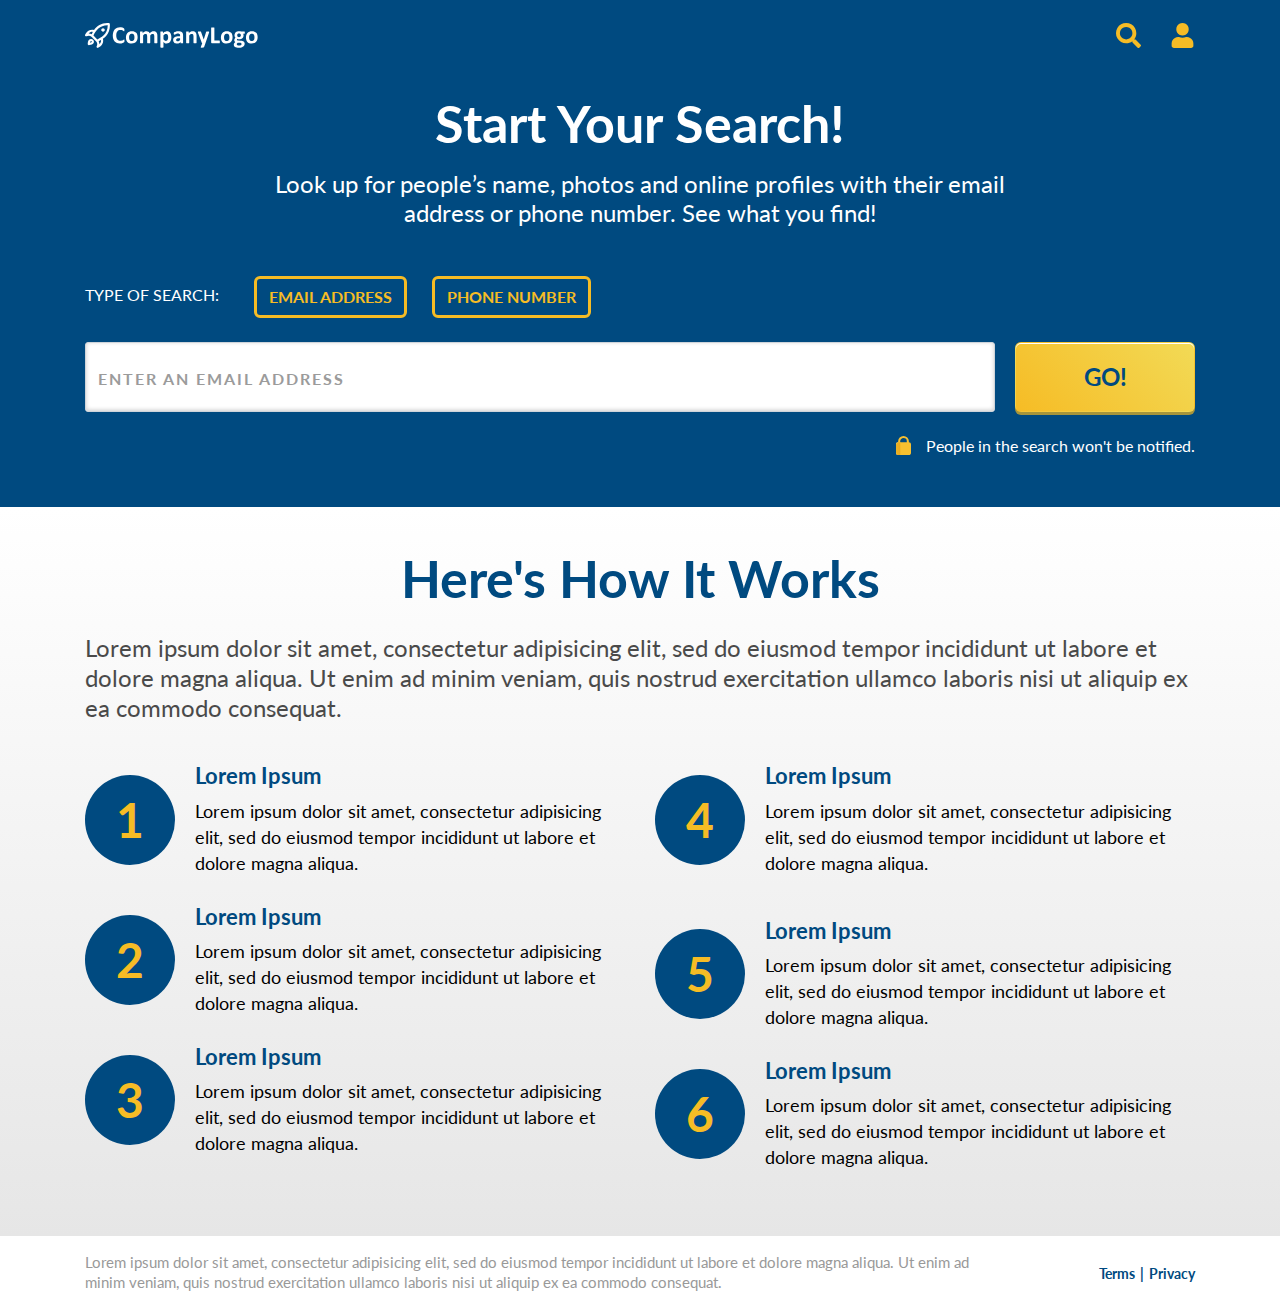
==== commit 3e4c5975: "some responsive issue solved and not used variable removed from app.js" ====
--- a/index.html
+++ b/index.html
@@ -5,70 +5,87 @@
   <meta charset="utf-8">
   <meta name="viewport" content="width=device-width, initial-scale=1, shrink-to-fit=no">
   <title>Start Your Search!</title>
+  <!-- Font Links -->
   <link rel="preconnect" href="https://fonts.gstatic.com">
   <link href="https://fonts.googleapis.com/css2?family=Lato:wght@300;400;700&display=swap" rel="stylesheet">
+  <!-- Bootstrap CDN Link -->
   <link rel="stylesheet" href="https://maxcdn.bootstrapcdn.com/bootstrap/4.0.0/css/bootstrap.min.css"
     integrity="sha384-Gn5384xqQ1aoWXA+058RXPxPg6fy4IWvTNh0E263XmFcJlSAwiGgFAW/dAiS6JXm" crossorigin="anonymous">
-  <link rel="stylesheet" href="css/style.css">
+  <!-- Custom stylesheet Link -->
+  <link rel="stylesheet" href="css/style.css" type='text/css' media='all'>
+
 </head>
 
 <body>
   <!-- Header Starts -->
-  <!-- Navbar Starts -->
-  <nav class="navbar d-flex justify-content-between">
-    <div class="container">
-      <a href="./index.html">
-        <img src="img/logo.svg" class="nav-logo" alt="Logo">
-      </a>
-      <div>
-        <img src="img/icn_search.svg" class="nav-icon" alt="Search">
-        <img src="img/icn_person.svg" class="ml-4 nav-icon" alt="Profile">
+  <header>
+    <!-- Navbar Starts -->
+    <nav class="navbar d-flex justify-content-between">
+      <div class="container">
+        <a href="./index.html">
+          <img src="img/logo.svg" class="nav-logo" alt="Logo">
+        </a>
+        <div>
+          <img src="img/icn_search.svg" class="nav-icon" alt="Search">
+          <img src="img/icn_person.svg" class="ml-4 nav-icon" alt="Profile">
+        </div>
       </div>
-    </div>
-  </nav>
-  <!-- Navbar Ends -->
-  <!-- Above the fold Starts -->
-  <section class="above-the-fold">
-    <div class="container">
-      <div class="headline text-white text-center mb-4 mb-md-5">
-        <h1 class="mb-3">Start Your Search!</h1>
-        <h2>Look up for people’s name, photos and online profiles with their email address or phone number. See what you
-          find!</h2>
-      </div>
-      <div class="search-type mb-4">
-        <h2 class="text-white">Type of Search:</h2>
-        &nbsp&nbsp&nbsp&nbsp&nbsp<button type="button" class="btn search-type-button" id="btn-search-email">EMAIL
-          ADDRESS</button>
-        &nbsp&nbsp&nbsp<button type="button" class="btn search-type-button" id="btn-search-phone">PHONE
-          NUMBER</button>
-      </div>
-      <form class="email-search-form">
-        <div class="input-group">
-          <input class="form-control" type="text" name="email" placeholder="Enter an Email Address" />
-          <p class="error-msg">Please enter a valid email address</p>
-          <button id="email-search" class="btn btn-form-submit text-uppercase" type="submit">Go!</button>
+    </nav>
+    <!-- Navbar Ends -->
+    <!-- Loader section start -->
+    <section class="loader">
+      <div class="custom-loader"></div>
+    </section>
+    <!-- Loader section end -->
+    <!-- Toggle section with loader start -->
+    <section class="toggle-section">
+      <!-- Above the fold section Starts -->
+      <section class="above-the-fold">
+        <div class="container">
+          <div class="headline text-white text-center mb-4 mb-md-5">
+            <h1 class="mb-3">Start Your Search!</h1>
+            <h2>Look up for people’s name, photos and online profiles with their email address or phone number. See what
+              you
+              find!</h2>
+          </div>
+          <div class="search-type mb-4">
+            <h2 class="text-white">Type of Search:</h2>
+            &nbsp&nbsp&nbsp&nbsp&nbsp
+            <button type="button" class="btn search-type-button text-uppercase" id="btn-search-email">email
+              address</button>
+            &nbsp&nbsp&nbsp
+            <button type="button" class="btn search-type-button text-uppercase" id="btn-search-phone">phone
+              number</button>
+          </div>
+          <form class="email-search-form">
+            <div class="input-group">
+              <input class="form-control" type="text" name="email" placeholder="Enter an Email Address" />
+              <p class="error-msg">Please enter a valid email address</p>
+              <button id="email-search" class="btn btn-form-submit text-uppercase" type="submit">Go!</button>
+            </div>
+            <div class="d-flex justify-content-start justify-content-md-end align-items-center mt-4">
+              <img src="img/icn_lock.svg" alt="lock">
+              <p class="form-subtext">People in the search won't be notified.</p>
+            </div>
+          </form>
+          <form class="phone-search-form">
+            <div class="input-group">
+              <input class="form-control" id="phone-search-field" type="text" name="phone"
+                placeholder="Enter Phone Number" />
+              <p class="error-msg">Please enter a valid phone number</p>
+              <button id="phone-search" class="btn btn-form-submit text-uppercase" type="submit">Go!</button>
+            </div>
+            <div class="d-flex justify-content-start justify-content-md-end align-items-center mt-4">
+              <img src="img/icn_lock.svg" alt="lock">
+              <p class="form-subtext">People in the search won't be notified.</p>
+            </div>
+          </form>
         </div>
-        <div class="d-flex justify-content-start justify-content-md-end align-items-center mt-4">
-          <img src="img/icn_lock.svg" alt="lock">
-          <p class="form-subtext">People in the search won't be notified.</p>
-        </div>
-      </form>
-      <form class="phone-search-form">
-        <div class="input-group">
-          <input class="form-control" id="phone-search-field" type="text" name="phone"
-            placeholder="Enter Phone Number" />
-          <p class="error-msg">Please enter a valid phone number</p>
-          <button id="phone-search" class="btn btn-form-submit text-uppercase" type="submit">Go!</button>
-        </div>
-        <div class="d-flex justify-content-start justify-content-md-end align-items-center mt-4">
-          <img src="img/icn_lock.svg" alt="lock">
-          <p class="form-subtext">People in the search won't be notified.</p>
-        </div>
-      </form>
-    </div>
-  </section>
-  <!-- Above the fold Ends -->
+      </section>
+      <!-- Above the fold section ends -->
+  </header>
   <!-- Header Ends -->
+  <!-- Feature section start -->
   <section class="features">
     <div class="container">
       <div class="headline">
@@ -126,11 +143,13 @@
               dolore magna aliqua.</p>
           </div>
         </div>
-
       </div>
     </div>
   </section>
-
+  <!-- Feature section end -->
+  </section>
+  <!-- Toggle section with loader ends -->
+  <!-- Footer starts -->
   <footer class="footer">
     <div class="container">
       <div class="row align-items-center">
@@ -146,11 +165,13 @@
       </div>
     </div>
   </footer>
-
+  <!-- Footer starts -->
+  <!-- jquery script -->
   <script src="https://code.jquery.com/jquery-3.5.1.js"></script>
   <script src="https://maxcdn.bootstrapcdn.com/bootstrap/4.0.0/js/bootstrap.min.js"
     integrity="sha384-JZR6Spejh4U02d8jOt6vLEHfe/JQGiRRSQQxSfFWpi1MquVdAyjUar5+76PVCmYl"
     crossorigin="anonymous"></script>
+  <!-- Custom Script -->
   <script src="js/app.js"></script>
 </body>
 
--- a/css/style.css
+++ b/css/style.css
@@ -3,6 +3,9 @@
 --------------------------------------------------------
 --| General
 --| Navbar
+--| Loader
+--| Toggle section with loader
+--| Search Type
 --| Search Form
 --| [SECTION] Above the Fold 
 --| [SECTION] Features
@@ -75,7 +78,6 @@
     font-size: 20px;
   }
 }
-
 @media (max-width: 767px) {
   h1 {
     font-size: 32px;
@@ -104,14 +106,63 @@
   height: 25px;
 }
 @media (max-width: 767px) {
- .nav-logo {
-  width: 115px;
- }
- .nav-icon{
-  width: 20px;
-  height: 20px;
-}
-}
+  .nav-logo {
+    width: 115px;
+  }
+  .nav-icon{
+    width: 20px;
+    height: 20px;
+  }
+}
+/* ************************************************************
+***************************************************************
+--- Loader ---
+***************************************************************
+************************************************************ */
+
+.loader {
+  display: none;
+  background: #F8F8F8;
+  min-height: 455px;
+}
+.custom-loader {
+  border: 10px solid #F6BC25;
+  border-radius: 50%;
+  border-top: 10px solid white;
+  width: 120px;
+  height: 120px;
+  margin: auto;
+  -webkit-animation: spin 2s linear infinite; /* Safari */
+  animation: spin 2s linear infinite;
+}
+
+/* Safari */
+@-webkit-keyframes spin {
+  0% { -webkit-transform: rotate(0deg); }
+  100% { -webkit-transform: rotate(360deg); }
+}
+
+@keyframes spin {
+  0% { transform: rotate(0deg); }
+  100% { transform: rotate(360deg); }
+}
+
+@media (max-width: 991px) {
+  .loader {
+    min-height: 250px;
+  }
+}
+/* ************************************************************
+***************************************************************
+--- Toggle section with loader ---
+***************************************************************
+************************************************************ */
+
+.toggle-section{
+  display: block;
+  padding: 0px;
+}
+
 /* ************************************************************
 ***************************************************************
 --- Search Type ---
@@ -381,11 +432,9 @@
   flex-direction: column;
   justify-content: center;
 }
-
 .result-wrap {
   display: none;
 }
-
 .result-card {
   max-width: 980px;
   background: #fff;
@@ -412,7 +461,7 @@
 
 @media (max-width: 991px) {
   .result {
-    min-height: 512px;
+    min-height: 300px;
   }
   .result-avatar {
     width: 63px;
@@ -427,7 +476,7 @@
 
 @media (max-width: 767px) {
   .result {
-    min-height: 306px;
+    min-height: 200px;
   }
   .result-avatar {
     display: none;
